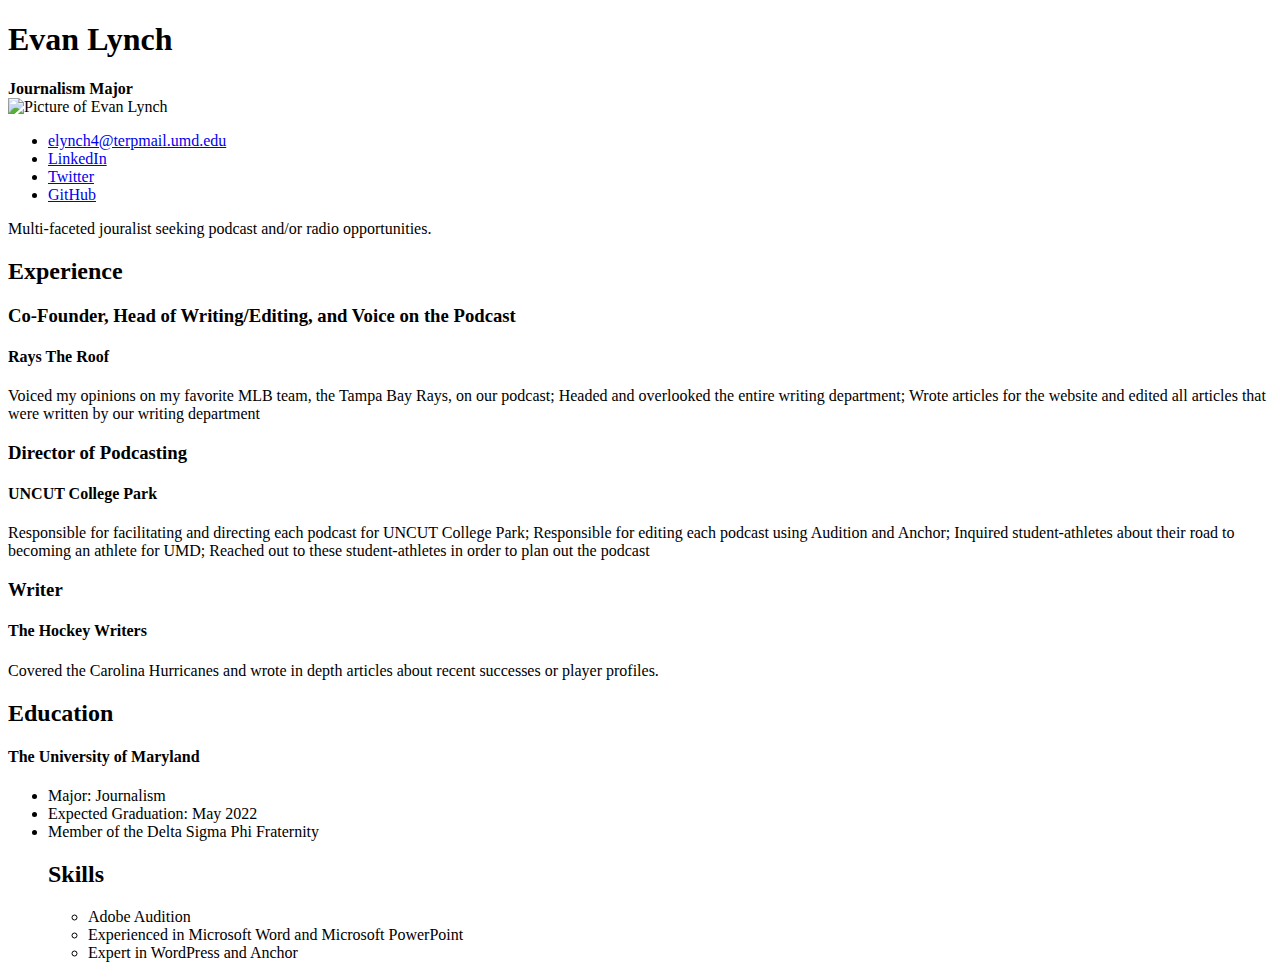
==== evan-lynch-jour-352/basic-resume/index.html @ 2ecdf1f6 "Add files via upload" ====
<!DOCTYPE html>
<html lang="en">

</head>
	<title> Evan Lynch Resume </title>
</head>

<body>
	<h1>Evan Lynch</h1>
	<b>Journalism Major</b>
	<br>
	<img src"evan-lynch.jpg" alt="Picture of Evan Lynch" width="300">

	<ul>
		<li><a href="mailto:elynch4@terpmail.umd.edu">elynch4@terpmail.umd.edu<a></li>
		<li><a href="https://www.linkedin.com/in/evan-lynch-8b4203204/">LinkedIn</a></li>
		<li><a href="https://twitter.com/evanlynch30?lang=en">Twitter<a/></li>
		<li><a href="https://github.com/elynch4">GitHub<a/></li>
	</ul>
	<p>Multi-faceted jouralist seeking podcast and/or radio opportunities.</p>

	<h2>Experience</h2>

		<h3>Co-Founder, Head of Writing/Editing, and Voice on the Podcast</h3>
		<h4>Rays The Roof</h4>
		<p>Voiced my opinions on my favorite MLB team, the Tampa Bay Rays, on our podcast; Headed and overlooked the entire writing department; Wrote articles for the website and edited all articles that were written by our writing department</p>

		<h3>Director of Podcasting</h3>
		<h4>UNCUT College Park</h4>
		<p>Responsible for facilitating and directing each podcast for UNCUT College Park; Responsible for editing each podcast using Audition and Anchor; Inquired student-athletes about their road to becoming an athlete for UMD; Reached out to these student-athletes in order to plan out the podcast</p>

		<h3>Writer</h3>
		<h4>The Hockey Writers</h4>
		<p>Covered the Carolina Hurricanes and wrote in depth articles about recent successes or player profiles. 
                      
	<h2>Education</h2>


		<h4>The University of Maryland</h4>
		<ul>
				<li>Major: Journalism</li>
				<li>Expected Graduation: May 2022
				<li>Member of the Delta Sigma Phi Fraternity</li>

	<h2>Skills</h2>
		
		<ul>
			<li>Adobe Audition</li>
			<li>Experienced in Microsoft Word and Microsoft PowerPoint
			<li>Expert in WordPress and Anchor
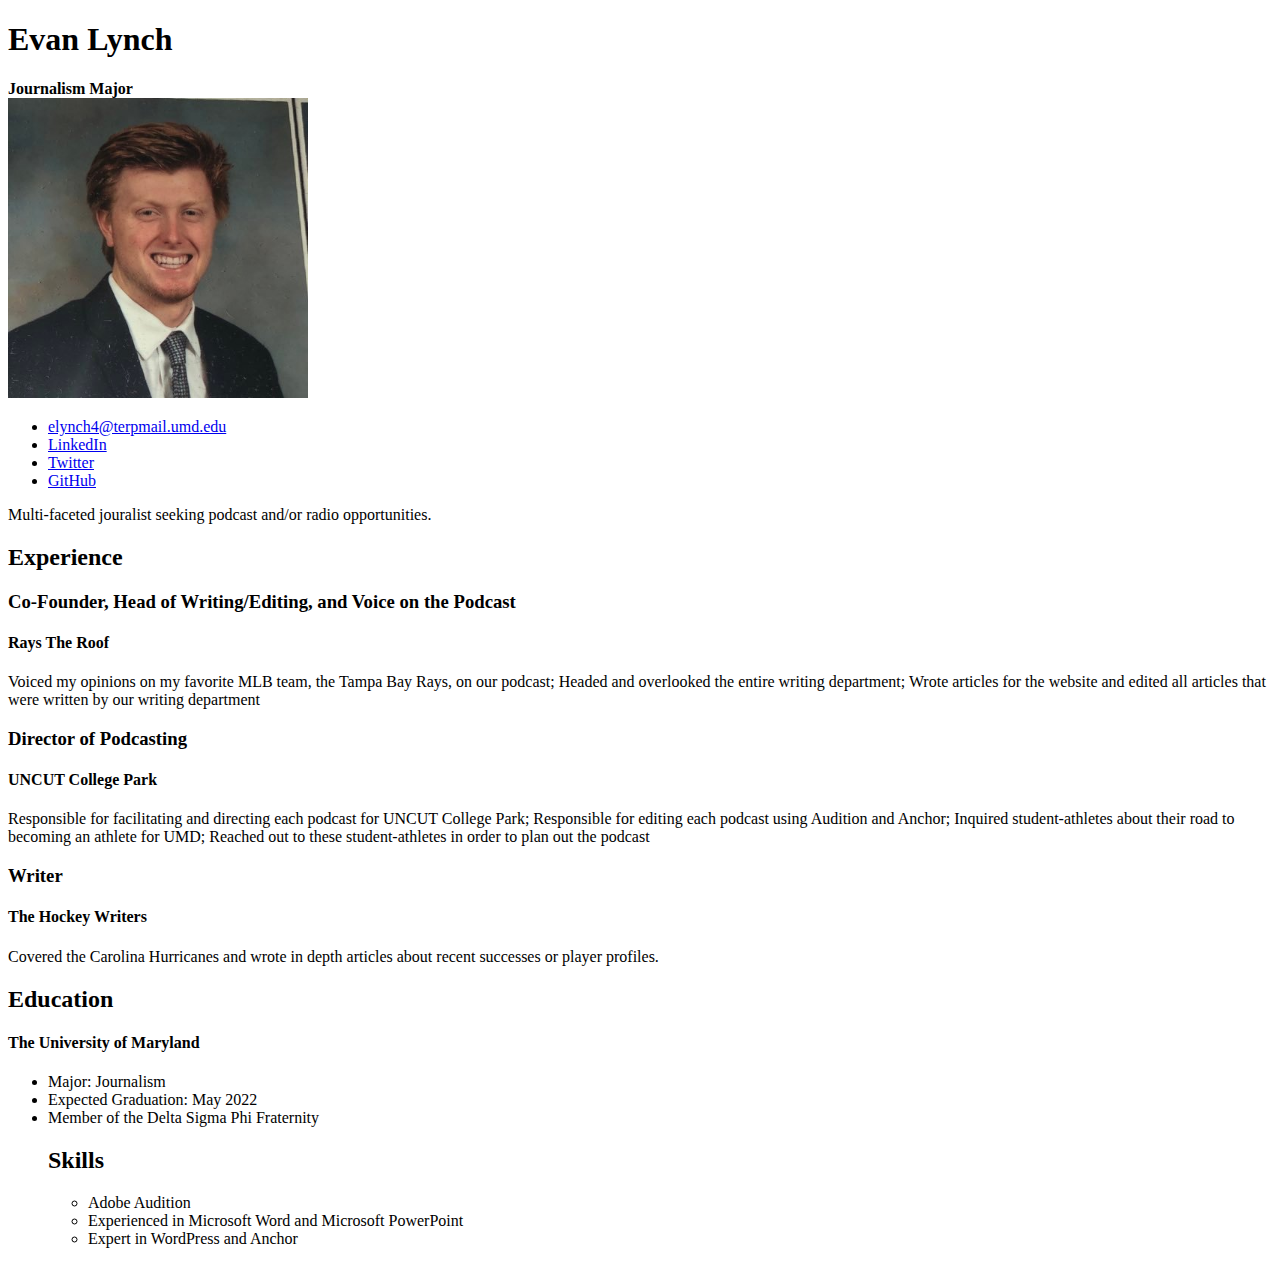
==== commit c9685294: "Add files via upload" ====
--- a/evan-lynch-jour-352/basic-resume/index.html
+++ b/evan-lynch-jour-352/basic-resume/index.html
@@ -9,7 +9,7 @@
 	<h1>Evan Lynch</h1>
 	<b>Journalism Major</b>
 	<br>
-	<img src"evan-lynch.jpg" alt="Picture of Evan Lynch" width="300">
+	<img src="evan-lynch.jpg" alt="Picture of Evan Lynch" width="300">
 
 	<ul>
 		<li><a href="mailto:elynch4@terpmail.umd.edu">elynch4@terpmail.umd.edu<a></li>
@@ -31,7 +31,7 @@
 
 		<h3>Writer</h3>
 		<h4>The Hockey Writers</h4>
-		<p>Covered the Carolina Hurricanes and wrote in depth articles about recent successes or player profiles. 
+		<p>Covered the Carolina Hurricanes and wrote in depth articles about recent successes or player profiles.</p>
                       
 	<h2>Education</h2>
 
@@ -39,16 +39,19 @@
 		<h4>The University of Maryland</h4>
 		<ul>
 				<li>Major: Journalism</li>
-				<li>Expected Graduation: May 2022
+				<li>Expected Graduation: May 2022</li>
 				<li>Member of the Delta Sigma Phi Fraternity</li>
 
 	<h2>Skills</h2>
 		
 		<ul>
 			<li>Adobe Audition</li>
-			<li>Experienced in Microsoft Word and Microsoft PowerPoint
-			<li>Expert in WordPress and Anchor
+			<li>Experienced in Microsoft Word and Microsoft PowerPoint</li>
+			<li>Expert in WordPress and Anchor</li>
 
 
 
 
+
+
+
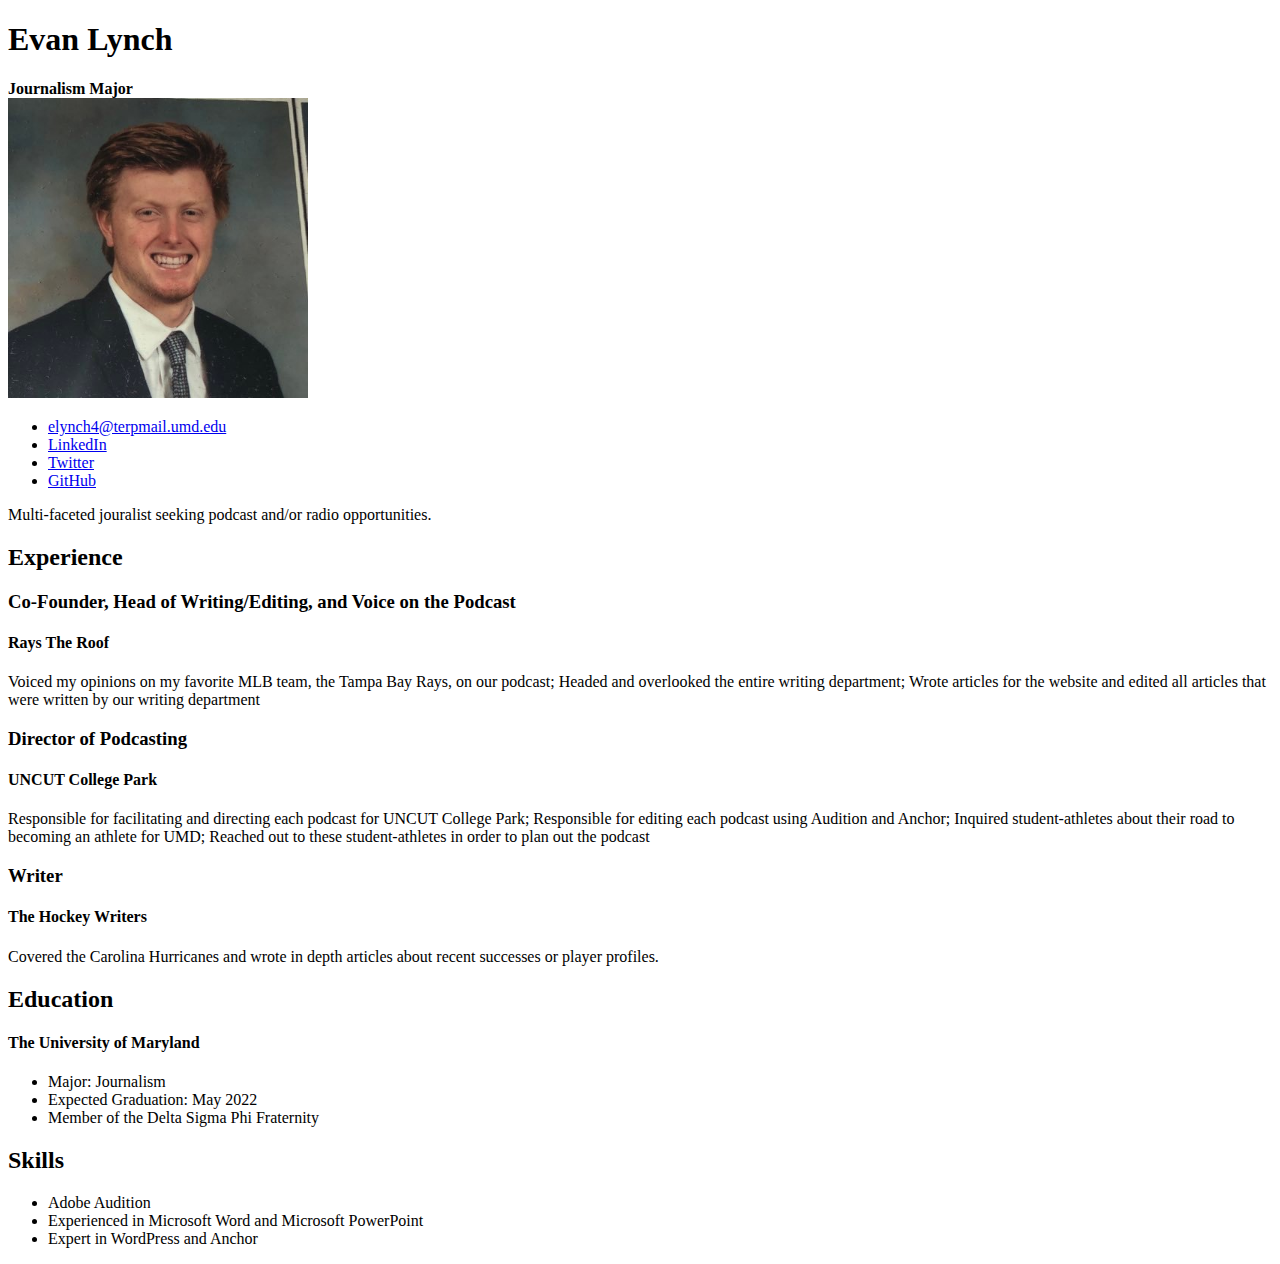
==== commit 2eb5e0c1: "Add files via upload" ====
--- a/evan-lynch-jour-352/basic-resume/index.html
+++ b/evan-lynch-jour-352/basic-resume/index.html
@@ -41,6 +41,7 @@
 				<li>Major: Journalism</li>
 				<li>Expected Graduation: May 2022</li>
 				<li>Member of the Delta Sigma Phi Fraternity</li>
+		</ul>
 
 	<h2>Skills</h2>
 		
@@ -49,9 +50,11 @@
 			<li>Experienced in Microsoft Word and Microsoft PowerPoint</li>
 			<li>Expert in WordPress and Anchor</li>
 
+		</ul>
 
 
 
 
 
 
+
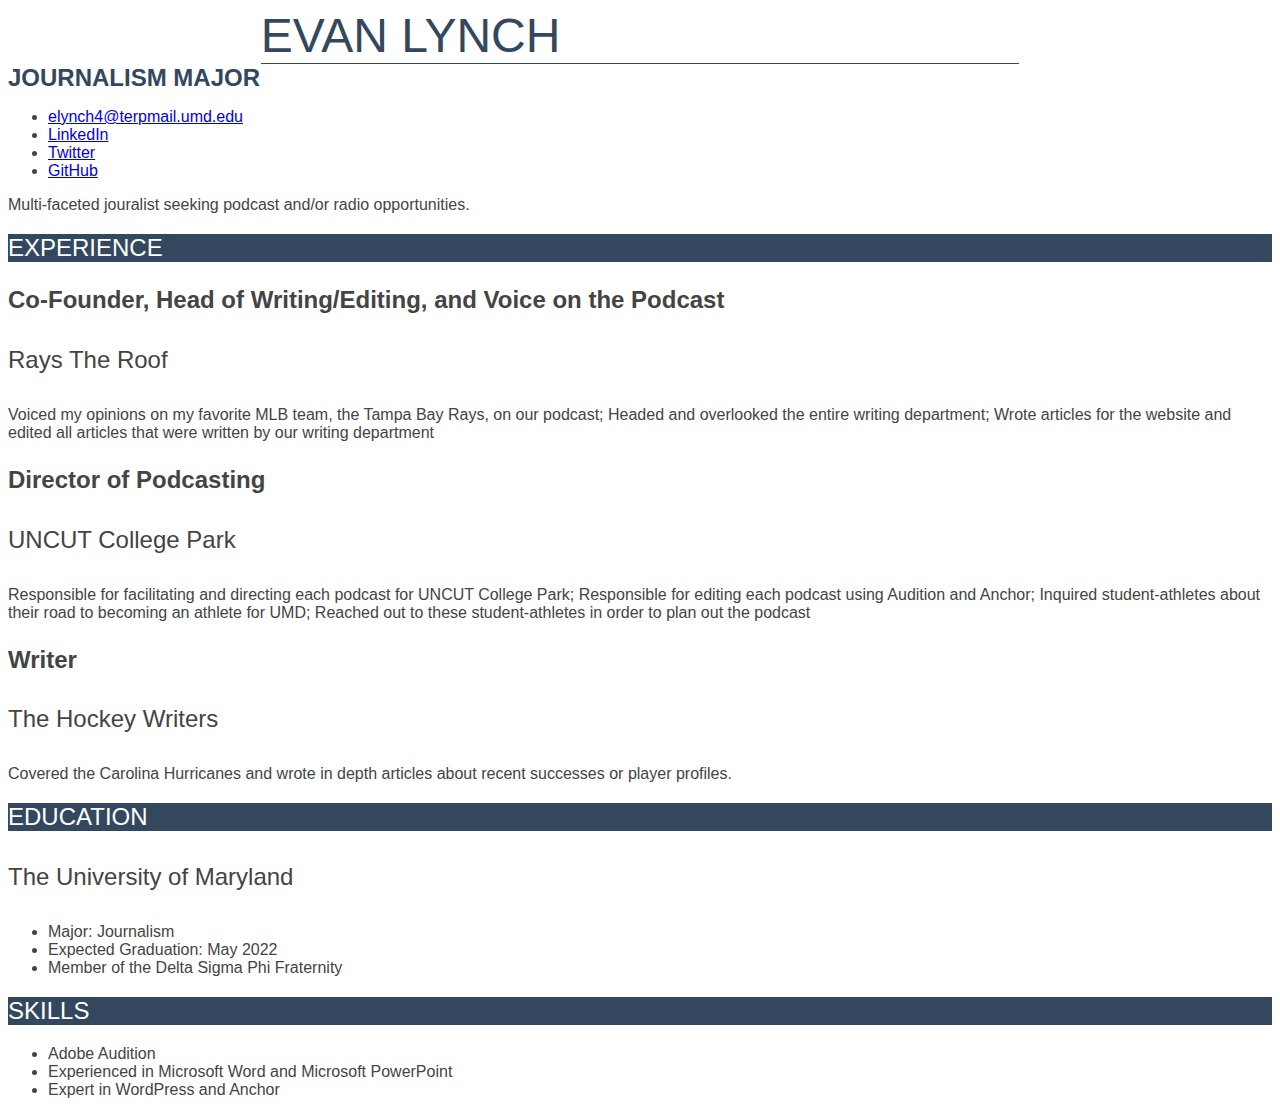
==== commit 648b2bd4: "Add files via upload" ====
--- a/evan-lynch-jour-352/basic-resume/index.html
+++ b/evan-lynch-jour-352/basic-resume/index.html
@@ -3,10 +3,11 @@
 
 </head>
 	<title> Evan Lynch Resume </title>
+	<link rel="stylesheet" href="style.css">
 </head>
 
 <body>
-	<h1>Evan Lynch</h1>
+	<div id="name">Evan Lynch</div>
 	<b>Journalism Major</b>
 	<br>
 	<img src="evan-lynch.jpg" alt="Picture of Evan Lynch" width="300">
--- a/evan-lynch-jour-352/basic-resume/style.css
+++ b/evan-lynch-jour-352/basic-resume/style.css
@@ -0,0 +1,66 @@
+body {
+	font-family:  Open Sans, Arial, sans-serif;
+	font-size:  1em;
+	color:  #444;
+	font-weight:  400;
+}
+
+#name {
+	font-size: 3em;
+	color:  #33485e;
+	text-transform: uppercase;
+	border-bottom: solid 1px #33485e;
+	width: 60%;
+	min-width: 300px;
+	margin: 0 auto;
+}
+
+img{
+	display: none;
+}
+
+b {
+	text-transform:  uppercase;
+	font-size: 1.5em;
+	color: #33485e;
+}
+
+h2 {
+	font-size: 1.5em;
+	text-transform:  uppercase;
+	background-color: #33485e;
+	color: white;
+	font-weight: 400;
+}
+
+h3 {
+	font-weight: 600;
+	font-size: 1.5em;
+}
+
+h4{
+	font-weight: 400;
+	font-size: 1.5em;
+}
+
+h6{
+	font-weight: 400;
+	font-style: itlaic;
+	font-size: 1em;
+}
+
+ul li{
+	font-size: 1em;
+
+}
+
+
+
+
+
+
+
+
+
+
+
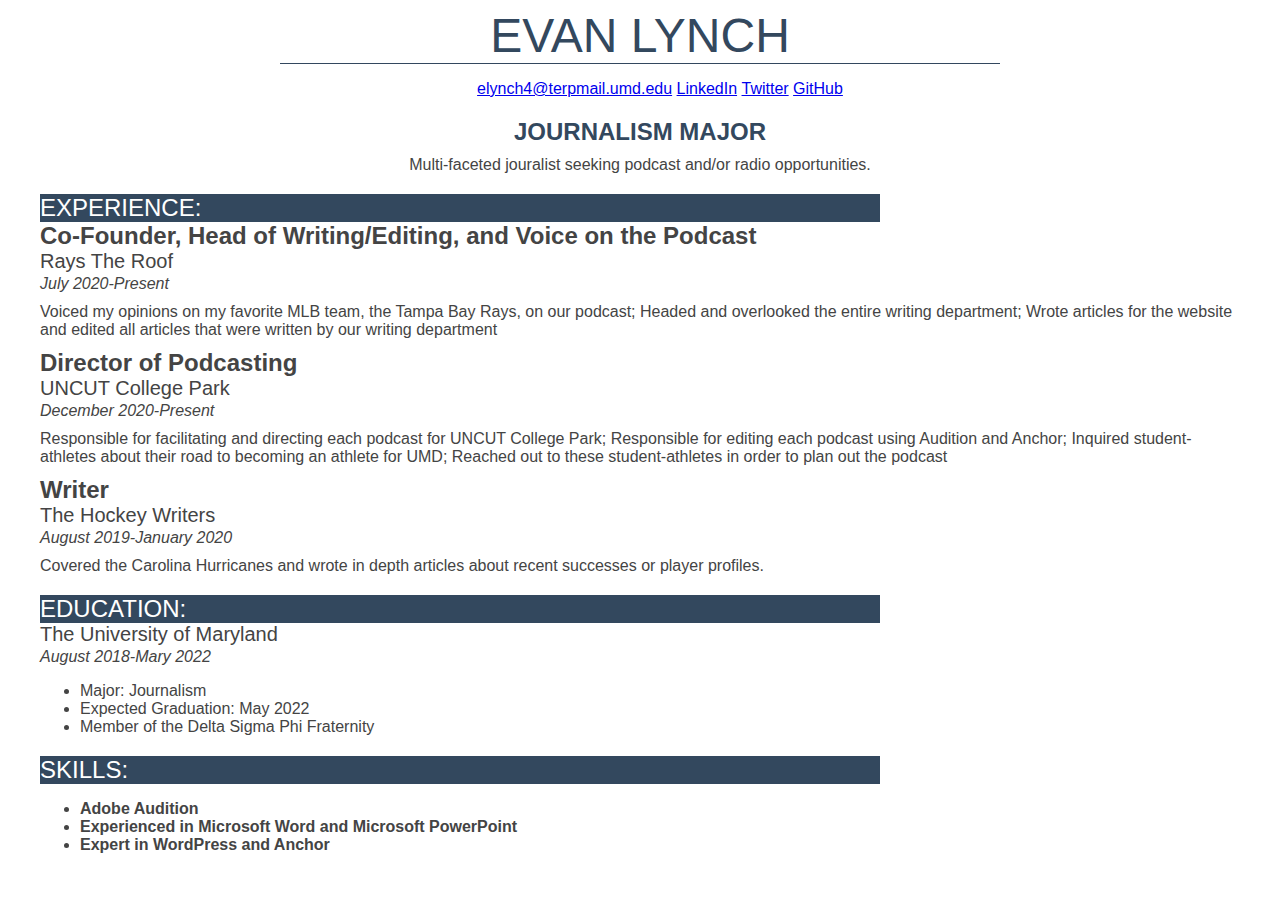
==== commit 0270f999: "Add files via upload" ====
--- a/evan-lynch-jour-352/basic-resume/index.html
+++ b/evan-lynch-jour-352/basic-resume/index.html
@@ -1,3 +1,5 @@
+<div id="container">
+
 <!DOCTYPE html>
 <html lang="en">
 
@@ -8,50 +10,61 @@
 
 <body>
 	<div id="name">Evan Lynch</div>
-	<b>Journalism Major</b>
-	<br>
 	<img src="evan-lynch.jpg" alt="Picture of Evan Lynch" width="300">
-
-	<ul>
+	<div class="menu">
+	<ul> 
 		<li><a href="mailto:elynch4@terpmail.umd.edu">elynch4@terpmail.umd.edu<a></li>
 		<li><a href="https://www.linkedin.com/in/evan-lynch-8b4203204/">LinkedIn</a></li>
 		<li><a href="https://twitter.com/evanlynch30?lang=en">Twitter<a/></li>
 		<li><a href="https://github.com/elynch4">GitHub<a/></li>
 	</ul>
-	<p>Multi-faceted jouralist seeking podcast and/or radio opportunities.</p>
+	
 
-	<h2>Experience</h2>
-
-		<h3>Co-Founder, Head of Writing/Editing, and Voice on the Podcast</h3>
-		<h4>Rays The Roof</h4>
-		<p>Voiced my opinions on my favorite MLB team, the Tampa Bay Rays, on our podcast; Headed and overlooked the entire writing department; Wrote articles for the website and edited all articles that were written by our writing department</p>
-
-		<h3>Director of Podcasting</h3>
-		<h4>UNCUT College Park</h4>
-		<p>Responsible for facilitating and directing each podcast for UNCUT College Park; Responsible for editing each podcast using Audition and Anchor; Inquired student-athletes about their road to becoming an athlete for UMD; Reached out to these student-athletes in order to plan out the podcast</p>
-
-		<h3>Writer</h3>
-		<h4>The Hockey Writers</h4>
-		<p>Covered the Carolina Hurricanes and wrote in depth articles about recent successes or player profiles.</p>
-                      
-	<h2>Education</h2>
+	<div id="title">Journalism Major</div>
+</div>
+	<p class="descriptionn">Multi-faceted jouralist seeking podcast and/or radio opportunities. </p>
 
 
-		<h4>The University of Maryland</h4>
+	<div class="sectionheader">Experience:</div>
+
+		<div class="jobtitle">Co-Founder, Head of Writing/Editing, and Voice on the Podcast</div>
+		<div class="organization">Rays The Roof</div>
+		<div class="date">July 2020-Present</div>
+		<p class="description">Voiced my opinions on my favorite MLB team, the Tampa Bay Rays, on our podcast; Headed and overlooked the entire writing department; Wrote articles for the website and edited all articles that were written by our writing department</p>
+
+		<div class="jobtitle">Director of Podcasting</div>
+		<div class="organization">UNCUT College Park</div>
+		<div class="date">December 2020-Present</div>
+		<p class="description">Responsible for facilitating and directing each podcast for UNCUT College Park; Responsible for editing each podcast using Audition and Anchor; Inquired student-athletes about their road to becoming an athlete for UMD; Reached out to these student-athletes in order to plan out the podcast</p>
+
+		<div class="jobtitle">Writer</div>
+		<div class="organization">The Hockey Writers</div>
+		<div class="date">August 2019-January 2020</div>
+		<p class="description">Covered the Carolina Hurricanes and wrote in depth articles about recent successes or player profiles.</p>
+                      
+	<div class="sectionheader">Education:</div>
+
+
+		<div class="Organization">The University of Maryland</div>
+		<div class="date">August 2018-Mary 2022</div>
 		<ul>
 				<li>Major: Journalism</li>
 				<li>Expected Graduation: May 2022</li>
 				<li>Member of the Delta Sigma Phi Fraternity</li>
 		</ul>
 
-	<h2>Skills</h2>
+	<div class="sectionheader">Skills:</div>
 		
+		<div id="do">
 		<ul>
 			<li>Adobe Audition</li>
 			<li>Experienced in Microsoft Word and Microsoft PowerPoint</li>
 			<li>Expert in WordPress and Anchor</li>
 
 		</ul>
+		</div>
+
+	</div>
 
 
 
--- a/evan-lynch-jour-352/basic-resume/style.css
+++ b/evan-lynch-jour-352/basic-resume/style.css
@@ -3,6 +3,13 @@
 	font-size:  1em;
 	color:  #444;
 	font-weight:  400;
+}
+
+#container {
+	width: 100%;
+	max-width: 1200px;
+	margin: 0 auto;
+	padding-bottom: 50 px;
 }
 
 #name {
@@ -13,45 +20,91 @@
 	width: 60%;
 	min-width: 300px;
 	margin: 0 auto;
+	text-align: center;
 }
 
 img{
 	display: none;
 }
 
-b {
+#title {
 	text-transform:  uppercase;
 	font-size: 1.5em;
 	color: #33485e;
+	font-weight: 600;
+	text-align: center;
+	margin-top: 20px;
+	margin-bottom: 0px;
+	margin-left: 0px;
+	margin-right: 0px;
 }
 
-h2 {
+.menu {
+	margin:  0 auto;
+	padding: 0 auto;
+	text-align: center;
+}
+
+.menu ul li {
+	display: inline;
+}
+
+.sectionheader {
 	font-size: 1.5em;
 	text-transform:  uppercase;
 	background-color: #33485e;
 	color: white;
 	font-weight: 400;
+	margin-bottom: 10 px;
+	margin-top: 20px;
+	margin-left: 0px;
+	margin-right: 0px;
+	width: 70%;
+	min-width: 300px;
 }
 
-h3 {
+.jobtitle {
 	font-weight: 600;
 	font-size: 1.5em;
 }
 
-h4{
+.organization {
 	font-weight: 400;
-	font-size: 1.5em;
+	font-size: 1.25em;
 }
 
-h6{
+.date {
 	font-weight: 400;
-	font-style: itlaic;
+	font-style: italic;
 	font-size: 1em;
+	margin-top: 2px;
+	margin-bottom: 0px;
+	margin-left: 0px;
+	margin-right: 0px;
 }
 
-ul li{
+.descriptionn {
+	margin-top: 10px;
+	margin-bottom: 10px;
+	margin-left: 0px;
+	margin-right: 0px;
+	text-align: center;
+}
+
+.description {
+	margin-top: 10px;
+	margin-bottom: 10px;
+	margin-left: 0px;
+	margin-right: 0px;
+}
+
+#do {
 	font-size: 1em;
-
+	margin-top: 5px;
+	margin-bottom: 0px;
+	margin-left: 0px;
+	margin-right: 0px;
+	font-weight: 700;
 }
 
 
@@ -64,3 +117,4 @@
 
 
 
+
